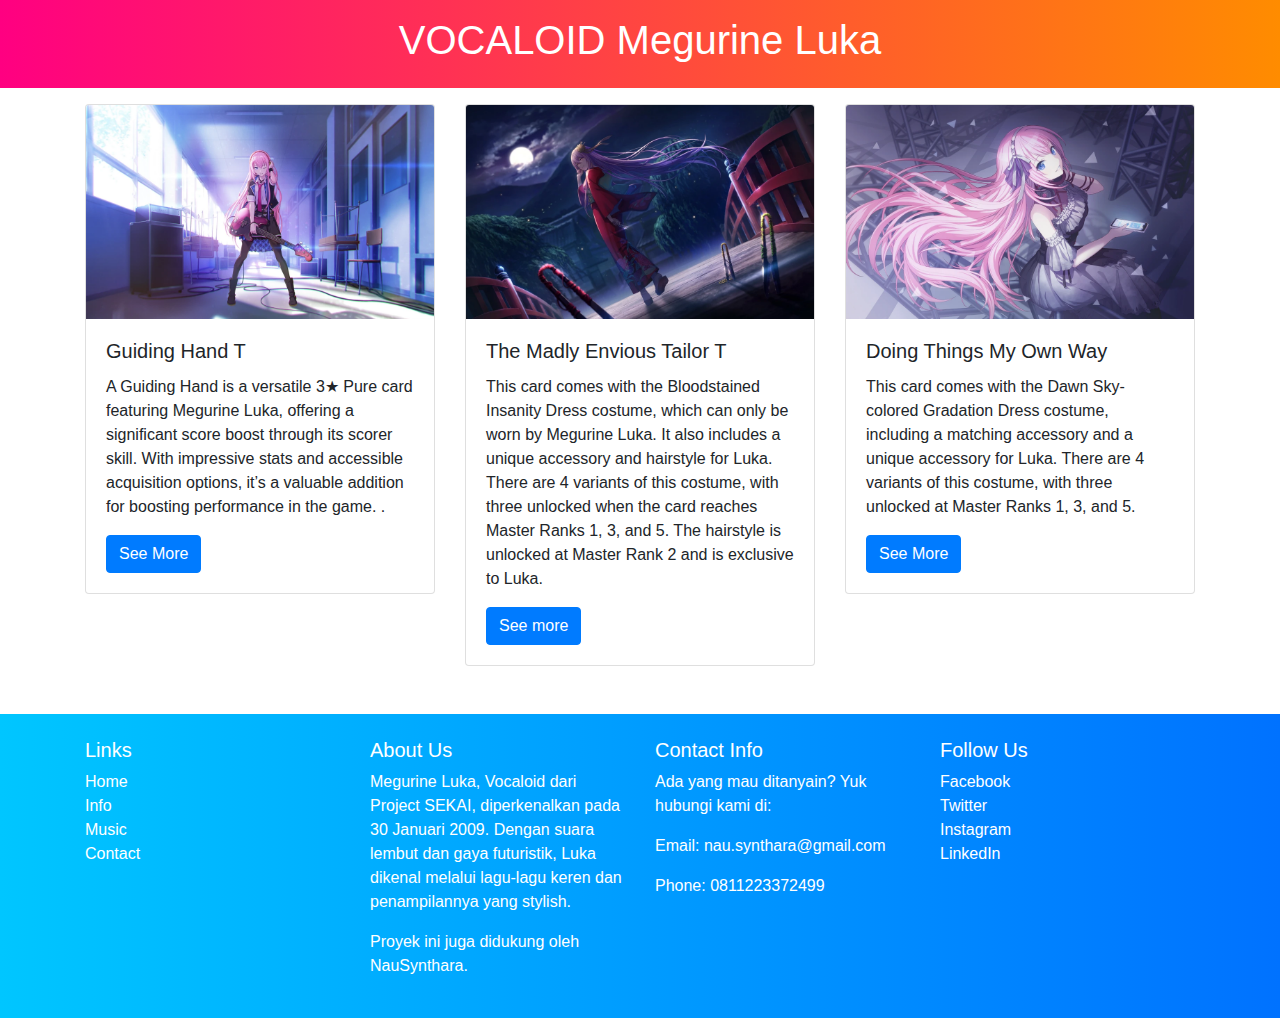
==== latihan_bootstrap.html @ 6c6a2282 "Add files via upload" ====
<!DOCTYPE html>
<html lang="en">
<head>
    <meta charset="UTF-8">
    <meta name="viewport" content="width=device-width, initial-scale=1.0">
    <title>Latihan Bootstrap - Footer Responsif</title>
    <link rel="stylesheet" href="https://stackpath.bootstrapcdn.com/bootstrap/4.5.2/css/bootstrap.min.css">
    <style>
        /* Custom background color for the footer */
        .footer-bg {
            background: linear-gradient(to right, #00c6ff, #0072ff); /* Futuristic blue gradient */
        }
        .footer-bg a {
            color: #ffffff; /* White color for links */
        }
        .footer-bg a:hover {
            color: #ffeb3b; /* Neon yellow color for link hover */
        }
        .social-media a {
            color: #ffffff; /* White color for social media links */
        }
        .social-media a:hover {
            color: #ffeb3b; /* Neon yellow color for social media link hover */
        }
        /* Custom background color for the header */
        .header-bg {
            background: linear-gradient(to right, #ff0081, #ff8c00); /* Futuristic pink to orange gradient */
        }
        .header-bg h1 {
            color: #ffffff; /* White color for header text */
        }
    </style>
</head>
<body>
    <header class="header-bg text-center py-3">
        <h1>VOCALOID Megurine Luka</h1>
    </header>

    <div class="container mt-3">
        <div class="row">
            <!-- Contoh card dari latihan sebelumnya -->
            <div class="col-sm-6 col-md-4">
                <div class="card mb-4">
                    <img src="MegurineLN.jpg" class="card-img-top" alt="...">
                    <div class="card-body">
                        <h5 class="card-title">Guiding Hand T </h5>
                        <p class="card-text">A Guiding Hand is a versatile 3★ Pure card featuring Megurine Luka, offering a significant score boost through its scorer skill. With impressive stats and accessible acquisition options, it’s a valuable addition for boosting performance in the game.
                            .</p>
                        <a href="#" class="btn btn-primary">See More</a>
                    </div>
                </div>
            </div>
            <div class="col-sm-6 col-md-4">
                <div class="card mb-4">
                    <img src="Sudou Kayo.jpg" class="card-img-top" alt="...">
                    <div class="card-body">
                        <h5 class="card-title">The Madly Envious Tailor T</h5>
                        <p class="card-text"> This card comes with the Bloodstained Insanity Dress costume, which can only be worn by Megurine Luka. It also includes a unique accessory and hairstyle for Luka. There are 4 variants of this costume, with three unlocked when the card reaches Master Ranks 1, 3, and 5. The hairstyle is unlocked at Master Rank 2 and is exclusive to Luka.</p>
                        <a href="#" class="btn btn-primary">See more</a>
                    </div>
                </div>
            </div>
            <div class="col-sm-6 col-md-4">
                <div class="card mb-4">
                    <img src="MegurineN25.jpg" class="card-img-top" alt="...">
                    <div class="card-body">
                        <h5 class="card-title">Doing Things My Own Way</h5>
                        <p class="card-text">This card comes with the Dawn Sky-colored Gradation Dress costume, including a matching accessory and a unique accessory for Luka. There are 4 variants of this costume, with three unlocked at Master Ranks 1, 3, and 5.</p>
                        <a href="#" class="btn btn-primary">See More</a>
                    </div>
                </div>
            </div>
        </div>
    </div>

    <footer class="footer-bg text-white py-4 mt-4">
        <div class="container">
            <div class="row">
                <!-- Kolom 1: Links -->
                <div class="col-sm-6 col-md-3">
                    <h5>Links</h5>
                    <ul class="list-unstyled">
                        <li><a href="#">Home</a></li>
                        <li><a href="#">Info</a></li>
                        <li><a href="#">Music</a></li>
                        <li><a href="#">Contact</a></li>
                    </ul>
                </div>
                <!-- Kolom 2: About Us -->
                <div class="col-sm-6 col-md-3">
                    <h5>About Us</h5>
                    <p>Megurine Luka, Vocaloid dari Project SEKAI, diperkenalkan pada 30 Januari 2009. Dengan suara lembut dan gaya futuristik, Luka dikenal melalui lagu-lagu keren dan penampilannya yang stylish.</p>
                    <p>Proyek ini juga didukung oleh NauSynthara.</p>
                </div>
                <!-- Kolom 3: Contact Info -->
                <div class="col-sm-6 col-md-3">
                    <h5>Contact Info</h5>
                    <p>Ada yang mau ditanyain? Yuk hubungi kami di:</p>
                    <p>Email: nau.synthara@gmail.com</p>
                    <p>Phone: 0811223372499</p>
                </div>
                <!-- Kolom 4: Social Media -->
                <div class="col-sm-6 col-md-3 social-media">
                    <h5>Follow Us</h5>
                    <ul class="list-unstyled">
                        <li><a href="#">Facebook</a></li>
                        <li><a href="#">Twitter</a></li>
                        <li><a href="#">Instagram</a></li>
                        <li><a href="#">LinkedIn</a></li>
                    </ul>
                </div>
            </div>
        </div>
    </footer>

    <script src="https://code.jquery.com/jquery-3.5.1.slim.min.js"></script>
    <script src="https://cdn.jsdelivr.net/npm/@popperjs/core@2.5.2/dist/umd/popper.min.js"></script>
    <script src="https://stackpath.bootstrapcdn.com/bootstrap/4.5.2/js/bootstrap.min.js"></script>
</body>
</html>
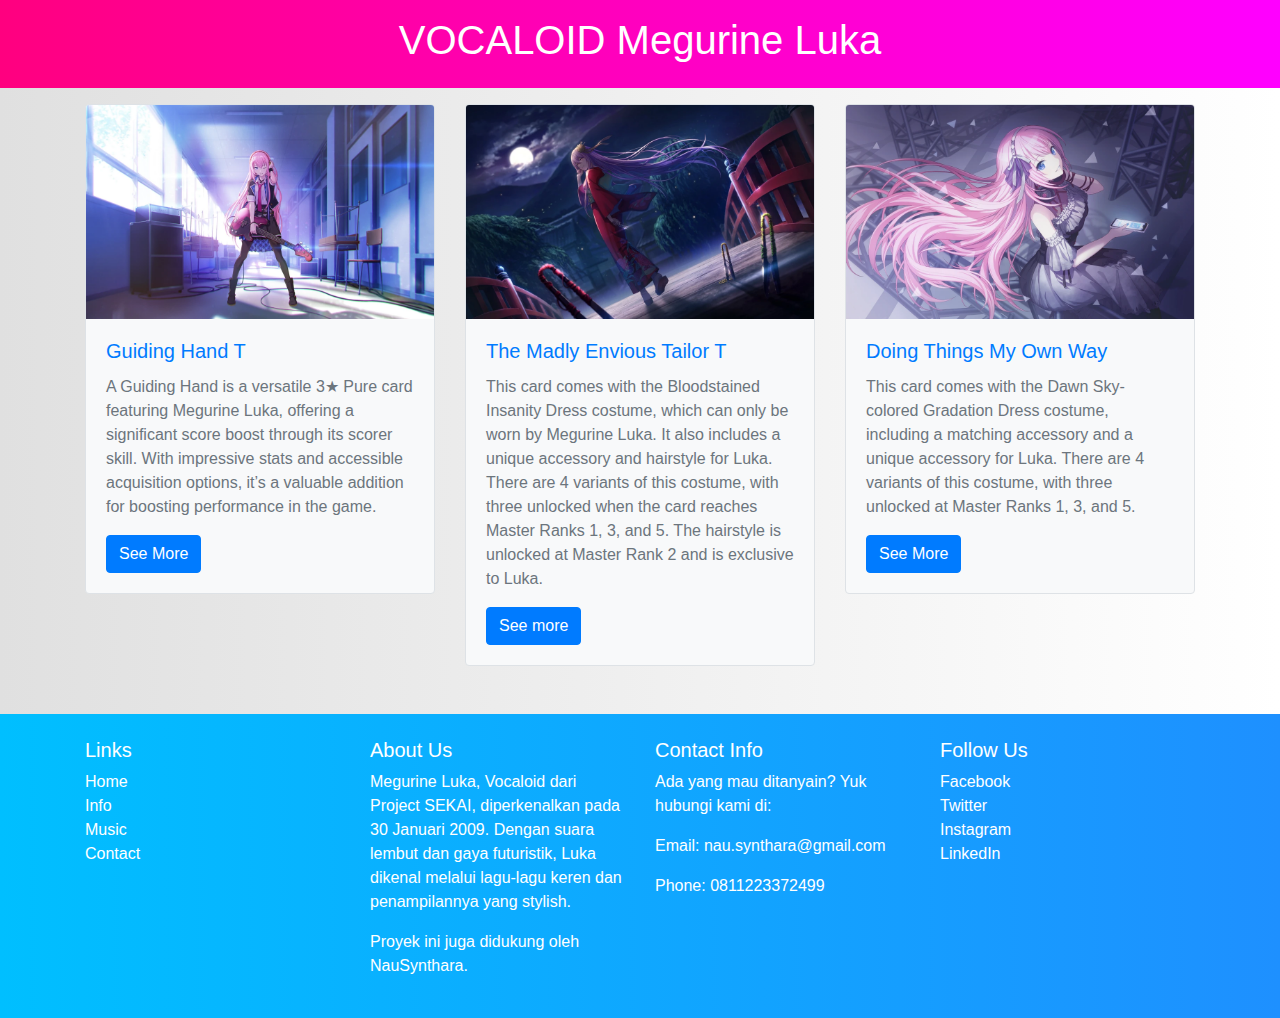
==== commit 12350922: "Update latihan_bootstrap.html" ====
--- a/latihan_bootstrap.html
+++ b/latihan_bootstrap.html
@@ -6,28 +6,52 @@
     <title>Latihan Bootstrap - Footer Responsif</title>
     <link rel="stylesheet" href="https://stackpath.bootstrapcdn.com/bootstrap/4.5.2/css/bootstrap.min.css">
     <style>
+        /* Custom background color for the body */
+        body {
+            background: linear-gradient(to right, #e0e0e0, #ffffff); /* Light gradient for a brighter look */
+            color: #333333; /* Dark text color for better readability */
+        }
+        /* Custom background color for the header */
+        .header-bg {
+            background: linear-gradient(to right, #ff007f, #ff00ff); /* Futuristic pink to purple gradient */
+        }
+        .header-bg h1 {
+            color: #ffffff; /* White color for header text */
+        }
         /* Custom background color for the footer */
         .footer-bg {
-            background: linear-gradient(to right, #00c6ff, #0072ff); /* Futuristic blue gradient */
+            background: linear-gradient(to right, #00bfff, #1e90ff); /* Futuristic blue gradient */
         }
         .footer-bg a {
             color: #ffffff; /* White color for links */
         }
         .footer-bg a:hover {
-            color: #ffeb3b; /* Neon yellow color for link hover */
+            color: #ffff00; /* Neon yellow color for link hover */
         }
         .social-media a {
             color: #ffffff; /* White color for social media links */
         }
         .social-media a:hover {
-            color: #ffeb3b; /* Neon yellow color for social media link hover */
+            color: #ffff00; /* Neon yellow color for social media link hover */
         }
-        /* Custom background color for the header */
-        .header-bg {
-            background: linear-gradient(to right, #ff0081, #ff8c00); /* Futuristic pink to orange gradient */
+        /* Custom card styles */
+        .card {
+            background: #f8f9fa; /* Light card background for better readability */
+            border: 1px solid #dee2e6; /* Border color for card */
         }
-        .header-bg h1 {
-            color: #ffffff; /* White color for header text */
+        .card-title {
+            color: #007bff; /* Primary color for card titles */
+        }
+        .card-text {
+            color: #6c757d; /* Secondary color for card text */
+        }
+        .btn-primary {
+            background-color: #007bff; /* Primary button color */
+            border-color: #007bff; /* Button border color */
+        }
+        .btn-primary:hover {
+            background-color: #0056b3; /* Darker color on button hover */
+            border-color: #004085; /* Darker border color on button hover */
         }
     </style>
 </head>
@@ -41,28 +65,27 @@
             <!-- Contoh card dari latihan sebelumnya -->
             <div class="col-sm-6 col-md-4">
                 <div class="card mb-4">
-                    <img src="MegurineLN.jpg" class="card-img-top" alt="...">
+                    <img src="MegurineLN.jpg" class="card-img-top" alt="Guiding Hand T">
                     <div class="card-body">
-                        <h5 class="card-title">Guiding Hand T </h5>
-                        <p class="card-text">A Guiding Hand is a versatile 3★ Pure card featuring Megurine Luka, offering a significant score boost through its scorer skill. With impressive stats and accessible acquisition options, it’s a valuable addition for boosting performance in the game.
-                            .</p>
+                        <h5 class="card-title">Guiding Hand T</h5>
+                        <p class="card-text">A Guiding Hand is a versatile 3★ Pure card featuring Megurine Luka, offering a significant score boost through its scorer skill. With impressive stats and accessible acquisition options, it’s a valuable addition for boosting performance in the game.</p>
                         <a href="#" class="btn btn-primary">See More</a>
                     </div>
                 </div>
             </div>
             <div class="col-sm-6 col-md-4">
                 <div class="card mb-4">
-                    <img src="Sudou Kayo.jpg" class="card-img-top" alt="...">
+                    <img src="Sudou Kayo.jpg" class="card-img-top" alt="The Madly Envious Tailor T">
                     <div class="card-body">
                         <h5 class="card-title">The Madly Envious Tailor T</h5>
-                        <p class="card-text"> This card comes with the Bloodstained Insanity Dress costume, which can only be worn by Megurine Luka. It also includes a unique accessory and hairstyle for Luka. There are 4 variants of this costume, with three unlocked when the card reaches Master Ranks 1, 3, and 5. The hairstyle is unlocked at Master Rank 2 and is exclusive to Luka.</p>
+                        <p class="card-text">This card comes with the Bloodstained Insanity Dress costume, which can only be worn by Megurine Luka. It also includes a unique accessory and hairstyle for Luka. There are 4 variants of this costume, with three unlocked when the card reaches Master Ranks 1, 3, and 5. The hairstyle is unlocked at Master Rank 2 and is exclusive to Luka.</p>
                         <a href="#" class="btn btn-primary">See more</a>
                     </div>
                 </div>
             </div>
             <div class="col-sm-6 col-md-4">
                 <div class="card mb-4">
-                    <img src="MegurineN25.jpg" class="card-img-top" alt="...">
+                    <img src="MegurineN25.jpg" class="card-img-top" alt="Doing Things My Own Way">
                     <div class="card-body">
                         <h5 class="card-title">Doing Things My Own Way</h5>
                         <p class="card-text">This card comes with the Dawn Sky-colored Gradation Dress costume, including a matching accessory and a unique accessory for Luka. There are 4 variants of this costume, with three unlocked at Master Ranks 1, 3, and 5.</p>
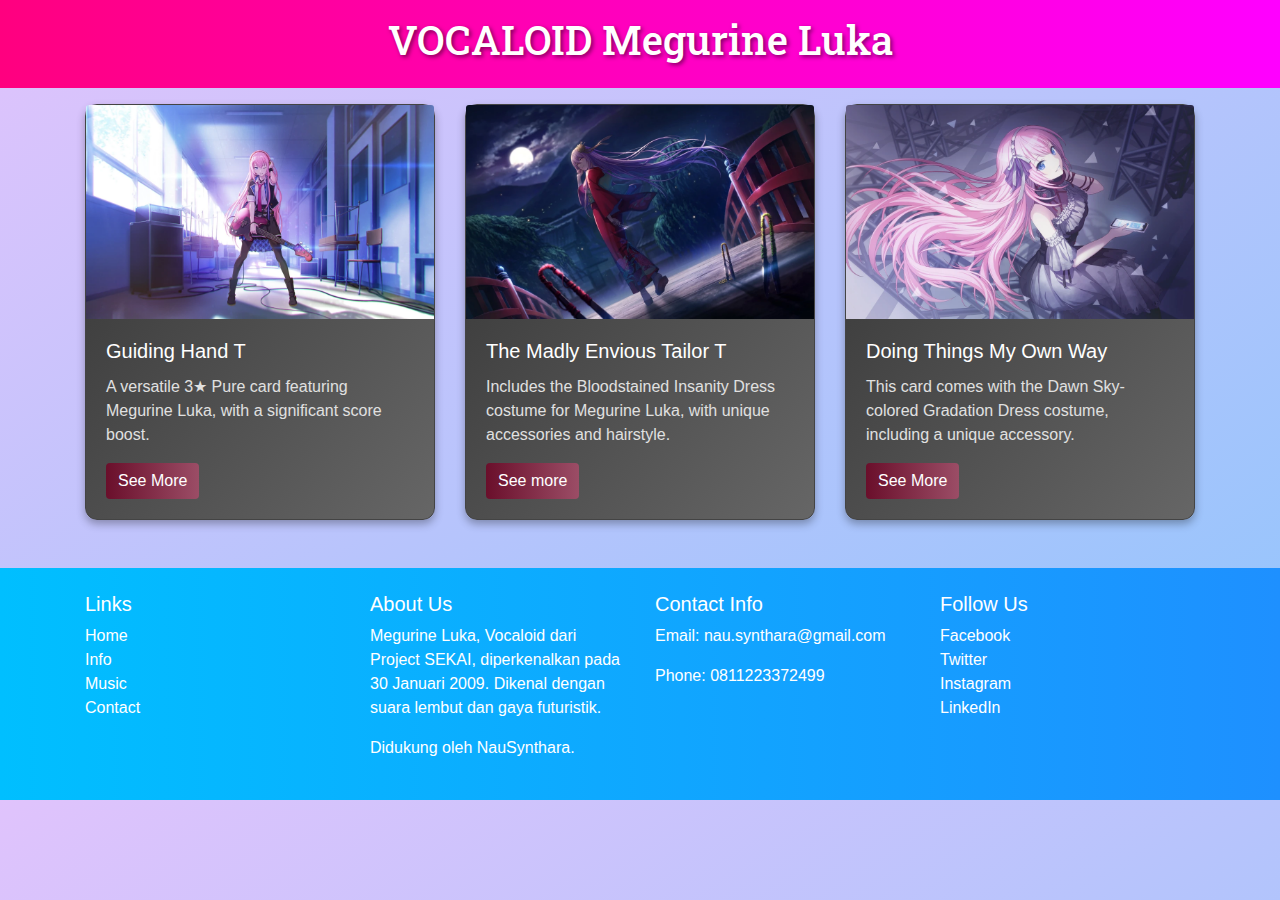
==== commit 5efff2a3: "Update latihan_bootstrap.html" ====
--- a/latihan_bootstrap.html
+++ b/latihan_bootstrap.html
@@ -5,53 +5,57 @@
     <meta name="viewport" content="width=device-width, initial-scale=1.0">
     <title>Latihan Bootstrap - Footer Responsif</title>
     <link rel="stylesheet" href="https://stackpath.bootstrapcdn.com/bootstrap/4.5.2/css/bootstrap.min.css">
+    <link rel="stylesheet" href="https://fonts.googleapis.com/css2?family=Roboto+Slab:wght@700&display=swap">
     <style>
-        /* Custom background color for the body */
+        /* Custom styles */
         body {
-            background: linear-gradient(to right, #e0e0e0, #ffffff); /* Light gradient for a brighter look */
-            color: #333333; /* Dark text color for better readability */
+            background: linear-gradient(to bottom right, #e0c3fc, #8ec5fc); /* Gradient background for a vibrant look */
+            color: #333333; /* Dark text color */
         }
-        /* Custom background color for the header */
         .header-bg {
-            background: linear-gradient(to right, #ff007f, #ff00ff); /* Futuristic pink to purple gradient */
+            background: linear-gradient(to right, #ff007f, #ff00ff); /* Gradient background for header */
+            padding: 2rem;
         }
         .header-bg h1 {
-            color: #ffffff; /* White color for header text */
+            color: #ffffff; /* White text for header */
+            font-family: 'Roboto Slab', serif;
+            font-size: 2.5rem;
+            text-shadow: 2px 2px 4px rgba(0, 0, 0, 0.5);
         }
-        /* Custom background color for the footer */
         .footer-bg {
-            background: linear-gradient(to right, #00bfff, #1e90ff); /* Futuristic blue gradient */
+            background: linear-gradient(to right, #00bfff, #1e90ff); /* Gradient background for footer */
         }
         .footer-bg a {
             color: #ffffff; /* White color for links */
         }
         .footer-bg a:hover {
-            color: #ffff00; /* Neon yellow color for link hover */
+            color: #ffff00; /* Neon yellow on hover */
         }
-        .social-media a {
-            color: #ffffff; /* White color for social media links */
+        .card {
+            background: linear-gradient(to bottom right, #333333, #666666); /* Dark metallic gradient for cards */
+            border: 1px solid #444444;
+            border-radius: 12px;
+            box-shadow: 0 4px 8px rgba(0, 0, 0, 0.3);
+            transition: transform 0.3s, box-shadow 0.3s;
         }
-        .social-media a:hover {
-            color: #ffff00; /* Neon yellow color for social media link hover */
-        }
-        /* Custom card styles */
-        .card {
-            background: #f8f9fa; /* Light card background for better readability */
-            border: 1px solid #dee2e6; /* Border color for card */
+        .card:hover {
+            transform: translateY(-5px);
+            box-shadow: 0 8px 16px rgba(0, 0, 0, 0.5);
         }
         .card-title {
-            color: #007bff; /* Primary color for card titles */
+            color: #ffffff; /* White color for card titles */
         }
         .card-text {
-            color: #6c757d; /* Secondary color for card text */
+            color: #e0e0e0; /* Light gray for card text */
         }
         .btn-primary {
-            background-color: #007bff; /* Primary button color */
-            border-color: #007bff; /* Button border color */
+            background: linear-gradient(to right, #6a0f2b, #9b4d66); /* Gradient button */
+            border: none;
+            color: #ffffff;
         }
         .btn-primary:hover {
-            background-color: #0056b3; /* Darker color on button hover */
-            border-color: #004085; /* Darker border color on button hover */
+            background: linear-gradient(to right, #9b4d66, #6a0f2b);
+            color: #ffffff;
         }
     </style>
 </head>
@@ -62,13 +66,13 @@
 
     <div class="container mt-3">
         <div class="row">
-            <!-- Contoh card dari latihan sebelumnya -->
+            <!-- Card examples -->
             <div class="col-sm-6 col-md-4">
                 <div class="card mb-4">
                     <img src="MegurineLN.jpg" class="card-img-top" alt="Guiding Hand T">
                     <div class="card-body">
                         <h5 class="card-title">Guiding Hand T</h5>
-                        <p class="card-text">A Guiding Hand is a versatile 3★ Pure card featuring Megurine Luka, offering a significant score boost through its scorer skill. With impressive stats and accessible acquisition options, it’s a valuable addition for boosting performance in the game.</p>
+                        <p class="card-text">A versatile 3★ Pure card featuring Megurine Luka, with a significant score boost.</p>
                         <a href="#" class="btn btn-primary">See More</a>
                     </div>
                 </div>
@@ -78,7 +82,7 @@
                     <img src="Sudou Kayo.jpg" class="card-img-top" alt="The Madly Envious Tailor T">
                     <div class="card-body">
                         <h5 class="card-title">The Madly Envious Tailor T</h5>
-                        <p class="card-text">This card comes with the Bloodstained Insanity Dress costume, which can only be worn by Megurine Luka. It also includes a unique accessory and hairstyle for Luka. There are 4 variants of this costume, with three unlocked when the card reaches Master Ranks 1, 3, and 5. The hairstyle is unlocked at Master Rank 2 and is exclusive to Luka.</p>
+                        <p class="card-text">Includes the Bloodstained Insanity Dress costume for Megurine Luka, with unique accessories and hairstyle.</p>
                         <a href="#" class="btn btn-primary">See more</a>
                     </div>
                 </div>
@@ -88,7 +92,7 @@
                     <img src="MegurineN25.jpg" class="card-img-top" alt="Doing Things My Own Way">
                     <div class="card-body">
                         <h5 class="card-title">Doing Things My Own Way</h5>
-                        <p class="card-text">This card comes with the Dawn Sky-colored Gradation Dress costume, including a matching accessory and a unique accessory for Luka. There are 4 variants of this costume, with three unlocked at Master Ranks 1, 3, and 5.</p>
+                        <p class="card-text">This card comes with the Dawn Sky-colored Gradation Dress costume, including a unique accessory.</p>
                         <a href="#" class="btn btn-primary">See More</a>
                     </div>
                 </div>
@@ -99,7 +103,7 @@
     <footer class="footer-bg text-white py-4 mt-4">
         <div class="container">
             <div class="row">
-                <!-- Kolom 1: Links -->
+                <!-- Links -->
                 <div class="col-sm-6 col-md-3">
                     <h5>Links</h5>
                     <ul class="list-unstyled">
@@ -109,20 +113,19 @@
                         <li><a href="#">Contact</a></li>
                     </ul>
                 </div>
-                <!-- Kolom 2: About Us -->
+                <!-- About Us -->
                 <div class="col-sm-6 col-md-3">
                     <h5>About Us</h5>
-                    <p>Megurine Luka, Vocaloid dari Project SEKAI, diperkenalkan pada 30 Januari 2009. Dengan suara lembut dan gaya futuristik, Luka dikenal melalui lagu-lagu keren dan penampilannya yang stylish.</p>
-                    <p>Proyek ini juga didukung oleh NauSynthara.</p>
+                    <p>Megurine Luka, Vocaloid dari Project SEKAI, diperkenalkan pada 30 Januari 2009. Dikenal dengan suara lembut dan gaya futuristik.</p>
+                    <p>Didukung oleh NauSynthara.</p>
                 </div>
-                <!-- Kolom 3: Contact Info -->
+                <!-- Contact Info -->
                 <div class="col-sm-6 col-md-3">
                     <h5>Contact Info</h5>
-                    <p>Ada yang mau ditanyain? Yuk hubungi kami di:</p>
                     <p>Email: nau.synthara@gmail.com</p>
                     <p>Phone: 0811223372499</p>
                 </div>
-                <!-- Kolom 4: Social Media -->
+                <!-- Social Media -->
                 <div class="col-sm-6 col-md-3 social-media">
                     <h5>Follow Us</h5>
                     <ul class="list-unstyled">
